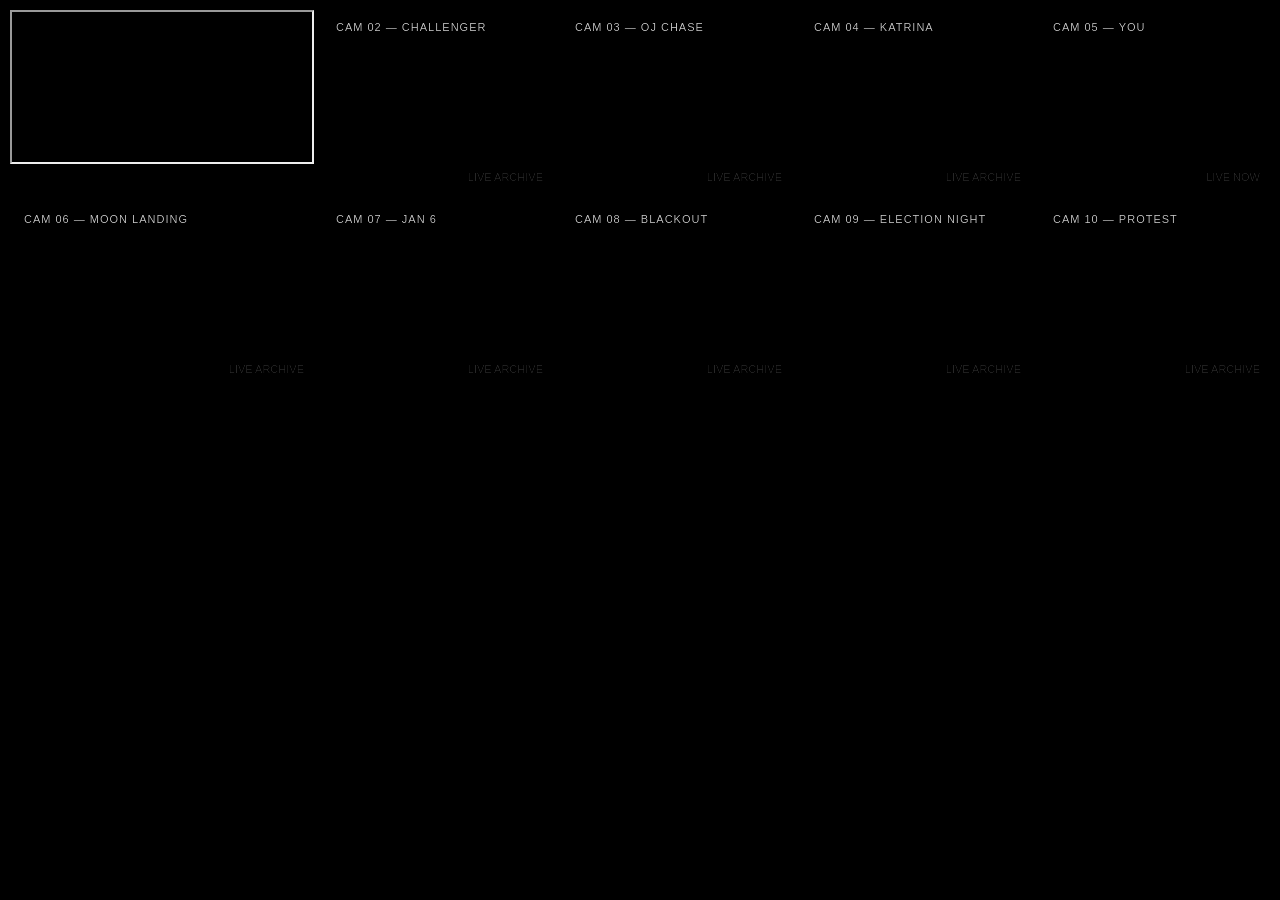
==== obj_element.html @ 9666c2cb "oh god" ====
<!DOCTYPE html>
<html>
<head>
<style>
body {
  margin: 0;
  background: black;
  padding: 10px;
  font-family: Arial, sans-serif;
  color: lime;
}

.grid {
  display: grid;
  grid-template-columns: repeat(5, 1fr);
  gap: 8px;
}

.cam {
  position: relative;
  width: 100%;
  height: 180px;
  background: black;
  border: 2px solid #111;
  overflow: hidden;
  filter: grayscale(100%) contrast(120%);
}

.cam iframe,
.cam video {
  width: 100%;
  height: 100%;
  border: none;
  object-fit: cover;
}

.label {
  position: absolute;
  top: 6px;
  left: 6px;
  background: rgba(0,0,0,0.65);
  color: lime;
  font-size: 11px;
  padding: 3px 6px;
  z-index: 2;
  letter-spacing: 1px;
}

.time {
  position: absolute;
  bottom: 6px;
  right: 6px;
  background: rgba(0,0,0,0.65);
  color: red;
  font-size: 11px;
  padding: 3px 6px;
  z-index: 2;
}
</style>
</head>

<body>

<div class="grid">

  <iframe src="https://www.youtube.com/embed/IPRDnt-YrgY"
        allow="autoplay; encrypted-media"
        allowfullscreen></iframe>

  <div class="cam">
    <div class="label">CAM 02 — CHALLENGER</div>
    <div class="time">LIVE ARCHIVE</div>
    <iframe src="https://www.youtube.com/embed/VIDEO_ID_2" allowfullscreen></iframe>
  </div>

  <div class="cam">
    <div class="label">CAM 03 — OJ CHASE</div>
    <div class="time">LIVE ARCHIVE</div>
    <iframe src="https://www.youtube.com/embed/VIDEO_ID_3" allowfullscreen></iframe>
  </div>

  <div class="cam">
    <div class="label">CAM 04 — KATRINA</div>
    <div class="time">LIVE ARCHIVE</div>
    <iframe src="https://www.youtube.com/embed/VIDEO_ID_4" allowfullscreen></iframe>
  </div>

  <div class="cam">
    <div class="label">CAM 05 — YOU</div>
    <div class="time">LIVE NOW</div>
    <video id="userCam" autoplay muted playsinline></video>
  </div>

  <div class="cam">
    <div class="label">CAM 06 — MOON LANDING</div>
    <div class="time">LIVE ARCHIVE</div>
    <iframe src="https://www.youtube.com/embed/VIDEO_ID_5" allowfullscreen></iframe>
  </div>

  <div class="cam">
    <div class="label">CAM 07 — JAN 6</div>
    <div class="time">LIVE ARCHIVE</div>
    <iframe src="https://www.youtube.com/embed/VIDEO_ID_6" allowfullscreen></iframe>
  </div>

  <div class="cam">
    <div class="label">CAM 08 — BLACKOUT</div>
    <div class="time">LIVE ARCHIVE</div>
    <iframe src="https://www.youtube.com/embed/VIDEO_ID_7" allowfullscreen></iframe>
  </div>

  <div class="cam">
    <div class="label">CAM 09 — ELECTION NIGHT</div>
    <div class="time">LIVE ARCHIVE</div>
    <iframe src="https://www.youtube.com/embed/VIDEO_ID_8" allowfullscreen></iframe>
  </div>

  <div class="cam">
    <div class="label">CAM 10 — PROTEST</div>
    <div class="time">LIVE ARCHIVE</div>
    <iframe src="https://www.youtube.com/embed/VIDEO_ID_9" allowfullscreen></iframe>
  </div>

</div>

<script>
navigator.mediaDevices.getUserMedia({ video: true })
.then(function(stream) {
  document.getElementById("userCam").srcObject = stream;
})
.catch(function(error) {
  console.log("Camera access denied", error);
});
</script>

</body>
</html>
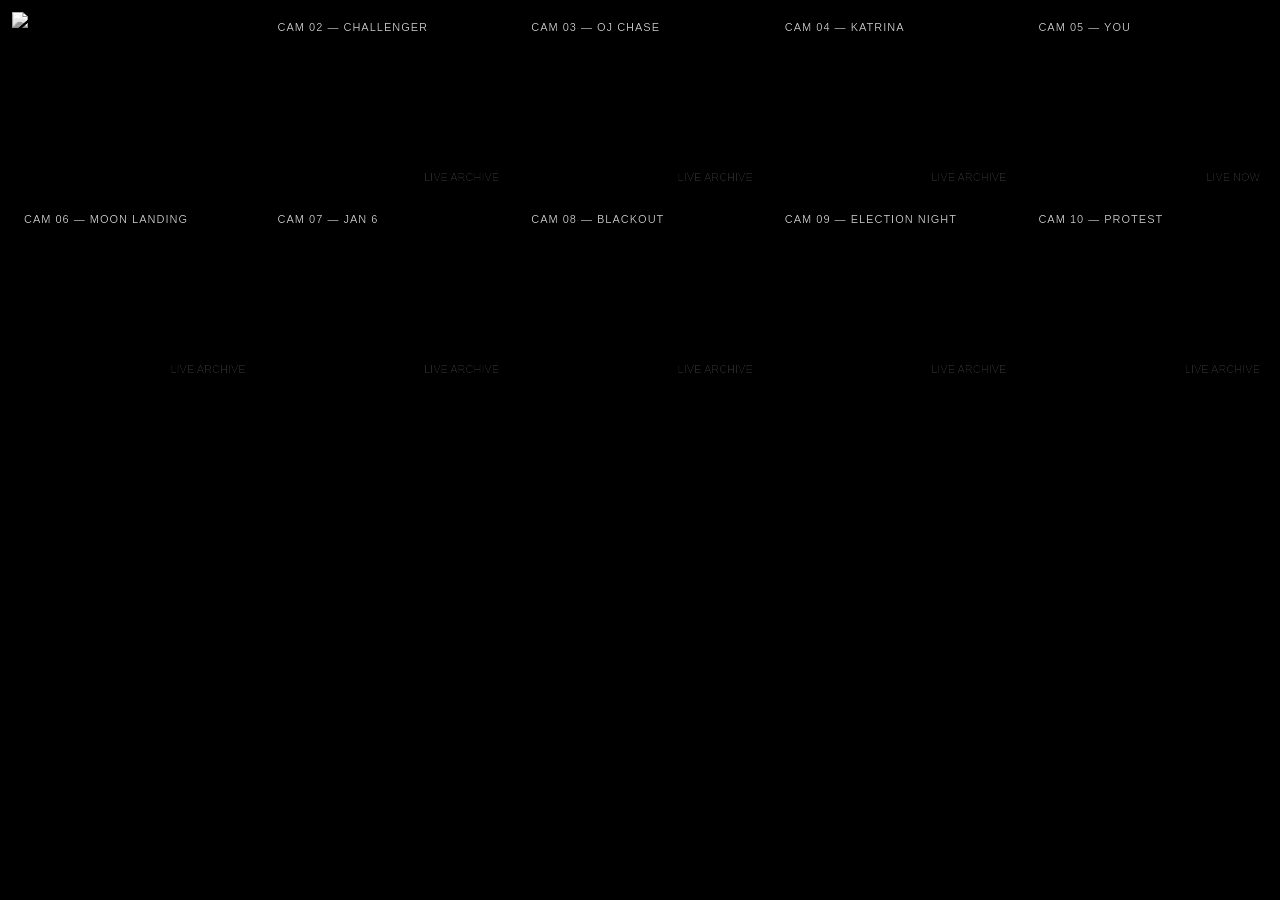
==== commit d3323fe3: "v" ====
--- a/obj_element.html
+++ b/obj_element.html
@@ -63,9 +63,11 @@
 
 <div class="grid">
 
-  <iframe src="https://www.youtube.com/embed/IPRDnt-YrgY"
-        allow="autoplay; encrypted-media"
-        allowfullscreen></iframe>
+  <div class="cam">
+  <a href="https://www.skylinewebcams.com/en/webcam/united-states/new-york/new-york/new-york-skyline.html" target="_blank">
+    <img src="https://embed.skylinewebcams.com/img/790.jpg" alt="New York Skyline Live Cam">
+  </a>
+</div>
 
   <div class="cam">
     <div class="label">CAM 02 — CHALLENGER</div>
